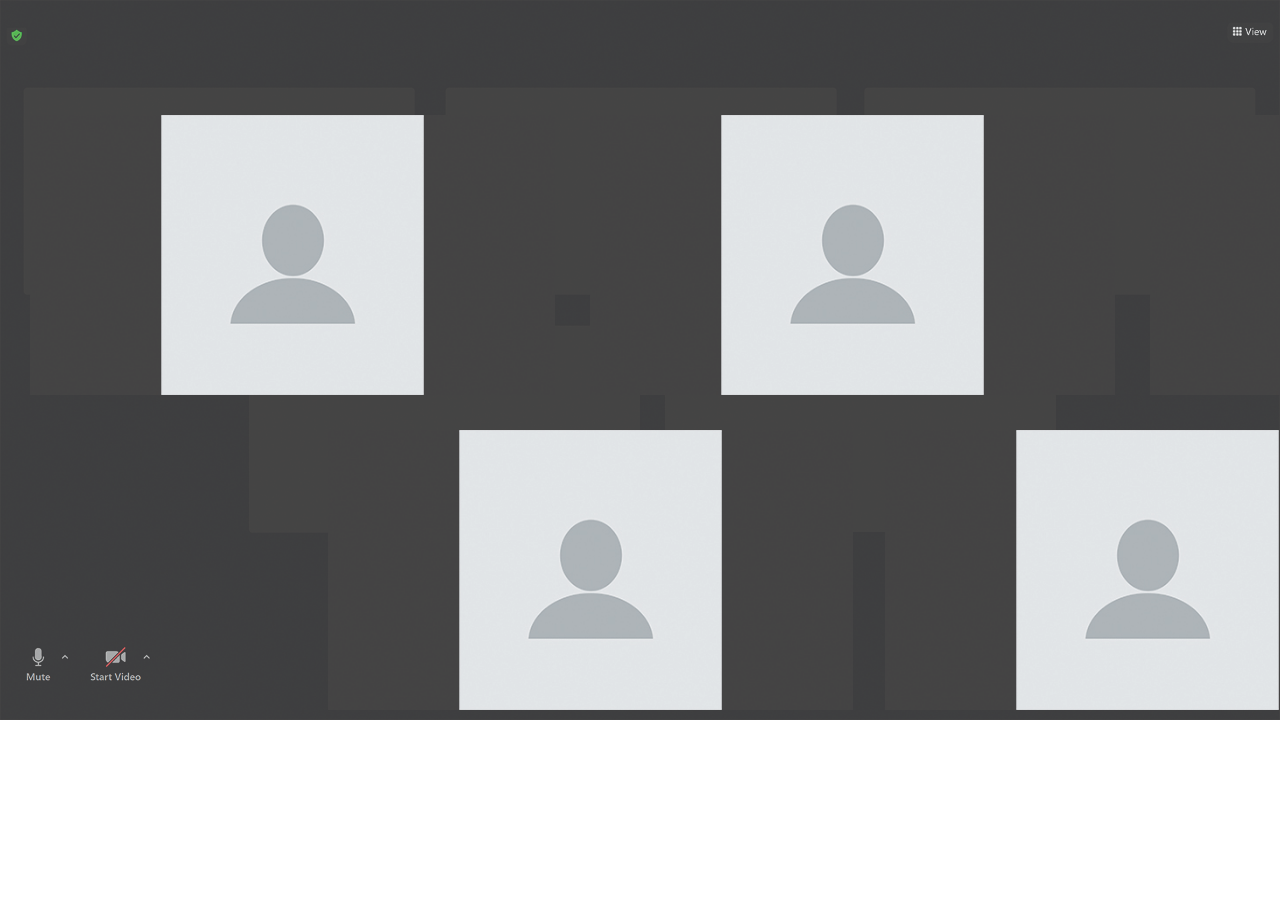
==== zoom.html @ 8755a0aa "Add files via upload" ====
<!DOCTYPE html>
<html>
<title>
	Zoom
</title>
<head>
  <link rel="stylesheet" type="text/css" href="stylesheet.css">
</head>
<body>
	<a href="zoomroom1.html">
		<IMG STYLE="position:absolute; top: 115px; Left: 30px; WIDTH:525px; HEIGHT:280px "img src="zoomsq.jpg" title="Can you see me?">
		
		<a href="zoomroom2.html">
		<IMG STYLE="position:absolute; top: 115px; Left: 590px; WIDTH:525px; HEIGHT:280px "img src="zoomsq.jpg" title="Can you hear me?">
		
		<a href="zoomroom3.html">
		<IMG STYLE="position:absolute; top: 115px; Left: 1150px; WIDTH:525px; HEIGHT:280px "img src="zoomsq.jpg" title="Can you answer me?">
		
		<a href="zoomroom4.html">
		<IMG STYLE="position:absolute; top: 430px; Left: 885px; WIDTH:525px; HEIGHT:280px "img src="zoomsq.jpg"
		title="Was this on?">
		
		<a href="zoomroom5.html">
		<IMG STYLE="position:absolute; top: 430px; Left: 328px; WIDTH:525px; HEIGHT:280px "img src="zoomsq.jpg"
		title="What do you look like?">
</body>
	
</html>
---- stylesheet.css ----
body
{
	background-image: url("../zoom1.jpg");
	background-size: cover;
	background-repeat: no-repeat;
}
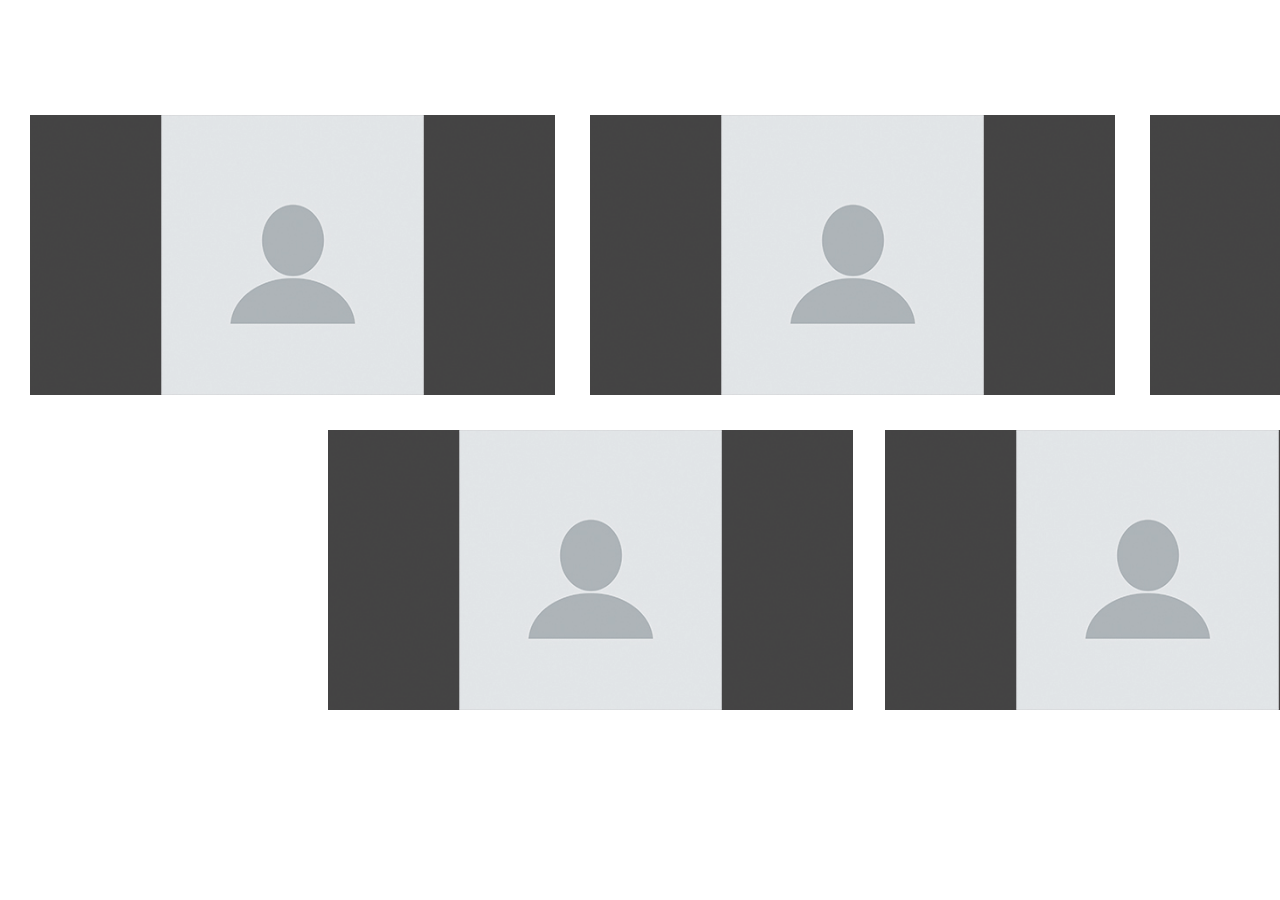
==== commit d7c449b2: "Rename index.html to zoom.html" ====
--- a/zoom.html
+++ b/zoom.html
@@ -25,4 +25,4 @@
 		title="What do you look like?">
 </body>
 	
-</html>+</html>
--- a/stylesheet.css
+++ b/stylesheet.css
@@ -1,6 +1,6 @@
 body
 {
-	background-image: url("../zoom1.jpg");
+	background-image: url"zoom1.jpg";
 	background-size: cover;
 	background-repeat: no-repeat;
 }
